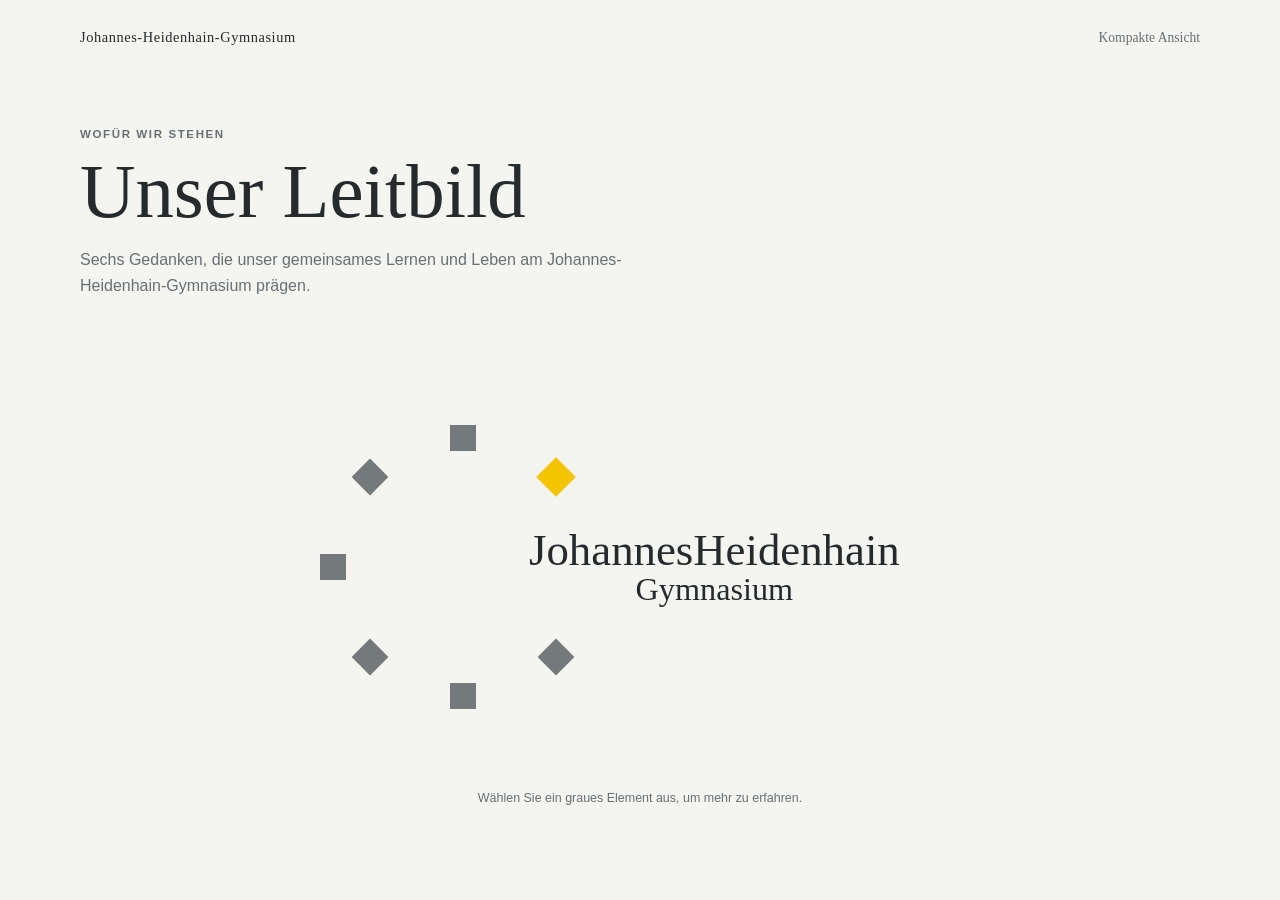
==== index.html @ b485fccd "init commit" ====
<!doctype html>
<html lang="de">
<head>
  <meta charset="utf-8">
  <meta name="viewport" content="width=device-width, initial-scale=1">
  <meta name="description" content="Das Leitbild des Johannes-Heidenhain-Gymnasiums Traunreut">
  <title>Unser Leitbild | JHG Traunreut</title>
  <link rel="stylesheet" href="styles.css">
</head>
<body>
  <header class="site-header">
    <a class="brand" href="index.html">Johannes-Heidenhain-Gymnasium</a>
    <nav class="site-nav" aria-label="Seitennavigation"><a href="leitbild-kompakt.html">Kompakte Ansicht</a></nav>
  </header>
  <main class="page-content">
    <section class="intro" aria-labelledby="page-title">
      <div class="eyebrow">Wofür wir stehen</div>
      <h1 id="page-title">Unser Leitbild</h1>
      <p>Sechs Gedanken, die unser gemeinsames Lernen und Leben am Johannes-Heidenhain-Gymnasium prägen.</p>
    </section>
    <section aria-label="Interaktives Leitbild">
      <div class="logo-stage">
        <div class="logo-wordmark" aria-hidden="true"><strong>JohannesHeidenhain</strong><span>Gymnasium</span></div>
        <div class="yellow-mark" aria-hidden="true"></div>
      </div>
      <div class="mobile-panel" aria-live="polite"></div>
      <p class="stage-note">Wählen Sie ein graues Element aus, um mehr zu erfahren.</p>
    </section>
  </main>
  <script src="leitbild.js"></script>
</body>
</html>
---- styles.css ----
:root {
  --ink: #252a2d;
  --muted: #687074;
  --paper: #f4f4f1;
  --card: #ffffff;
  --line: #d4d7d5;
  --yellow: #f5c400;
  --gray: #74797b;
  --shadow: 0 20px 42px rgba(31, 36, 38, 0.16);
  font-family: Georgia, "Times New Roman", serif;
  color: var(--ink);
  background: var(--paper);
}

* { box-sizing: border-box; }
html { min-width: 320px; }
body { margin: 0; background: var(--paper); }
button { font: inherit; }

.site-header, .page-content { width: min(1120px, calc(100% - 40px)); margin: 0 auto; }
.site-header { padding: 28px 0 18px; display: flex; justify-content: space-between; align-items: baseline; gap: 24px; }
.brand { color: var(--ink); font-size: 0.9rem; letter-spacing: 0.04em; text-decoration: none; }
.site-nav a { color: var(--muted); font-size: 0.85rem; text-decoration: none; border-bottom: 1px solid transparent; }
.site-nav a:hover, .site-nav a:focus-visible { color: var(--ink); border-color: var(--yellow); }
.page-content { padding: 64px 0 90px; }
.intro { max-width: 620px; margin-bottom: 52px; }
.eyebrow { color: var(--muted); font: 700 0.72rem/1.2 Arial, sans-serif; letter-spacing: 0.14em; text-transform: uppercase; }
h1 { max-width: 760px; margin: 12px 0 18px; font-size: clamp(2.4rem, 6vw, 5.6rem); font-weight: 400; line-height: 0.98; letter-spacing: 0; }
.intro p { color: var(--muted); max-width: 560px; font: 1rem/1.65 Arial, sans-serif; }

.logo-stage { position: relative; width: min(100%, 930px); min-height: 430px; margin: 0 auto; overflow-anchor: none; }
.logo-wordmark { position: absolute; left: 58%; top: 50%; z-index: 1; transform: translate(-50%, -50%); text-align: center; white-space: nowrap; font-size: clamp(1.5rem, 3.5vw, 3.5rem); line-height: 0.92; }
.logo-wordmark strong { display: block; font-weight: 400; }
.logo-wordmark span { display: block; margin-top: 0.12em; font-size: 0.72em; }
.yellow-mark { position: absolute; z-index: 2; left: 41%; top: 29%; width: 28px; aspect-ratio: 1; background: var(--yellow); transform: translate(-50%, -50%) rotate(45deg); }
.topic { position: absolute; z-index: 3; width: 38px; height: 38px; }
.topic.is-visible, .topic.is-closing { z-index: 10; }
.topic--prototype.is-visible::before { content: ""; position: absolute; z-index: 2; width: min(250px, 58vw); height: min(250px, 58vw); pointer-events: auto; }
.topic--orbit-left.is-visible::before { top: calc((38px - min(250px, 58vw)) / 2); left: calc(38px - min(250px, 58vw) - 20px); }
.topic--orbit-top.is-visible::before { top: calc(38px - min(250px, 58vw) - 20px); left: calc((38px - min(250px, 58vw)) / 2); }
.topic--orbit-bottom.is-visible::before { top: 38px; left: calc((38px - min(250px, 58vw)) / 2); }
.topic--orbit-upper-left.is-visible::before { top: calc(38px - min(250px, 58vw) - 20px); left: calc(38px - min(250px, 58vw) - 20px); }
.topic--orbit-lower-left.is-visible::before { top: 38px; left: calc(38px - min(250px, 58vw) - 20px); }
.topic--orbit-lower-right.is-visible::before { top: 38px; left: 38px; }
.topic--orbit-top { left: 31%; top: 20%; }
.topic--orbit-upper-left { left: 21%; top: 29%; }
.topic--orbit-left { left: 17%; top: 50%; }
.topic--orbit-lower-left { left: 21%; top: 71%; }
.topic--orbit-bottom { left: 31%; top: 80%; }
.topic--orbit-lower-right { left: 41%; top: 71%; }
.topic-trigger { position: relative; z-index: 4; width: 38px; height: 38px; min-height: 38px; padding: 0; border: 0; background: transparent; cursor: pointer; transform: translate(-50%, -50%); transition: transform 520ms cubic-bezier(.2,.75,.25,1), width 520ms cubic-bezier(.2,.75,.25,1), height 520ms cubic-bezier(.2,.75,.25,1), min-height 520ms cubic-bezier(.2,.75,.25,1), padding 520ms cubic-bezier(.2,.75,.25,1), background-color 360ms ease, box-shadow 360ms ease; }
.topic-trigger > span { position: absolute; top: 50%; left: 50%; display: block; width: 26px; height: 26px; margin: 0; background: var(--gray); transform: translate(-50%, -50%) rotate(var(--square-angle, 0deg)); transition: transform 360ms ease, background-color 240ms ease, box-shadow 360ms ease, opacity 220ms ease; }
.topic--orbit-top, .topic--orbit-bottom { --square-angle: 0deg; }
.topic--orbit-upper-left, .topic--orbit-lower-left, .topic--orbit-lower-right { --square-angle: 45deg; }
.topic--orbit-left { --square-angle: 90deg; }
.topic-trigger:hover > span, .topic.is-visible .topic-trigger > span { background: var(--ink); transform: translate(-50%, -50%) rotate(var(--square-angle, 0deg)) scale(1.12); box-shadow: 0 8px 18px rgba(31, 36, 38, 0.2); }
.topic.is-visible .topic-trigger > span, .topic.is-closing .topic-trigger > span { opacity: 0; transform: translate(-50%, -50%) rotate(var(--square-angle, 0deg)); }
.topic-trigger:focus-visible { outline: 3px solid var(--yellow); outline-offset: 5px; }
.topic-card { position: absolute; z-index: 3; top: 19px; left: 19px; width: min(340px, 36vw); min-height: 180px; padding: 27px 28px 25px; background: var(--card); box-shadow: var(--shadow); opacity: 0; pointer-events: none; transform: translate(-50%, -50%) scale(0.08); transform-origin: center; transition: opacity 300ms ease, transform 420ms cubic-bezier(.2,.75,.25,1); }
.topic.is-visible .topic-trigger { width: min(340px, 36vw); min-height: 180px; padding: 27px 28px 25px; border: 0; background: var(--card); box-shadow: var(--shadow); transform: translate(-50%, -50%); }
.topic.is-visible .topic-card { position: static; width: auto; min-height: 0; padding: 0; opacity: 1; pointer-events: auto; color: var(--ink); transform: none; }
.topic--prototype.is-visible .topic-trigger { width: min(250px, 58vw); height: min(250px, 58vw); min-height: 0; padding: 24px; border: 0; overflow: hidden; background: var(--gray); color: #ffffff; box-shadow: 0 18px 34px rgba(31, 36, 38, 0.24); transition: transform 520ms cubic-bezier(.2,.75,.25,1), width 520ms cubic-bezier(.2,.75,.25,1), height 520ms cubic-bezier(.2,.75,.25,1), padding 520ms cubic-bezier(.2,.75,.25,1), background-color 360ms ease; }
.topic--orbit-left.is-visible .topic-trigger { transform: translate(calc(-100% - 12px), -50%); transform-origin: right center; }
.topic--orbit-top.is-visible .topic-trigger { transform: translate(-50%, calc(-100% - 12px)); transform-origin: center bottom; }
.topic--orbit-bottom.is-visible .topic-trigger { transform: translate(-50%, 12px); transform-origin: center top; }
.topic--orbit-upper-left.is-visible .topic-trigger { transform: translate(calc(-100% - 12px), calc(-100% - 12px)); transform-origin: right bottom; }
.topic--orbit-lower-left.is-visible .topic-trigger { transform: translate(calc(-100% - 12px), 12px); transform-origin: right top; }
.topic--orbit-lower-right.is-visible .topic-trigger { transform: translate(12px, 12px); transform-origin: left top; }
.topic.is-visible .topic-card h2, .topic.is-visible .topic-card li { color: var(--ink); }
.topic--prototype.is-visible .topic-card { background: transparent; box-shadow: none; color: #ffffff; opacity: 1; transition: opacity 220ms ease 300ms; }
.topic--prototype.is-visible .topic-card h2, .topic--prototype.is-visible .topic-card li { color: #ffffff; }
.topic--prototype.is-visible .topic-card { text-align: center; }
.topic--prototype.is-visible .topic-card ul { padding-left: 0; list-style-position: inside; }
.topic--prototype.is-closing .topic-card { text-align: center; }
.topic--prototype.is-closing .topic-card ul { padding-left: 0; list-style-position: inside; }
.topic--prototype.is-closing .topic-trigger { width: min(250px, 58vw); height: min(250px, 58vw); min-height: 0; padding: 24px; border: 0; overflow: hidden; background: var(--gray); color: #ffffff; box-shadow: 0 18px 34px rgba(31, 36, 38, 0.24); transition-duration: 360ms; transition-delay: 180ms; }
.topic--orbit-left.is-closing .topic-trigger { transform: translate(calc(-100% - 12px), -50%); transform-origin: right center; }
.topic--orbit-top.is-closing .topic-trigger { transform: translate(-50%, calc(-100% - 12px)); transform-origin: center bottom; }
.topic--orbit-bottom.is-closing .topic-trigger { transform: translate(-50%, 12px); transform-origin: center top; }
.topic--orbit-upper-left.is-closing .topic-trigger { transform: translate(calc(-100% - 12px), calc(-100% - 12px)); transform-origin: right bottom; }
.topic--orbit-lower-left.is-closing .topic-trigger { transform: translate(calc(-100% - 12px), 12px); transform-origin: right top; }
.topic--orbit-lower-right.is-closing .topic-trigger { transform: translate(12px, 12px); transform-origin: left top; }
.topic--prototype.is-closing .topic-card { position: absolute; top: 24px; left: 24px; width: calc(min(250px, 58vw) - 48px); height: calc(min(250px, 58vw) - 48px); min-height: 0; padding: 0; overflow: hidden; background: transparent; box-shadow: none; opacity: 0; visibility: visible; pointer-events: none; color: #ffffff; transform: none; transition: opacity 180ms ease, transform 0s; }

/* Alternative preserved layout: the card can be detached beside the square later. */
.topic-card--detached { transform: translate(30px, 0) scale(0.72); transform-origin: top left; }
.topic-card--detached.is-visible { transform: translate(30px, 0) scale(1); }
.topic-card h2 { margin: 0 0 16px; font-size: clamp(1.2rem, 2vw, 1.65rem); font-weight: 400; line-height: 1.08; }
.topic-card ul, .compact-topic ul { margin: 0; padding-left: 1.15em; font: 0.94rem/1.5 Arial, sans-serif; }
.topic-card li + li, .compact-topic li + li { margin-top: 7px; }
.mobile-panel { display: none; }
.stage-note { color: var(--muted); margin: 8px 0 0; text-align: center; font: 0.78rem/1.4 Arial, sans-serif; }

.compact-list { max-width: 780px; }
.compact-page-logo { display: block; width: min(190px, 42vw); height: auto; margin: 0 0 38px; }
.compact-topic { padding: 27px 0 30px; border-top: 1px solid var(--line); }
.compact-topic h2 { margin: 0 0 15px; font-size: clamp(1.45rem, 3vw, 2.35rem); font-weight: 400; line-height: 1.08; }
.compact-topic ul { max-width: 620px; }

@media (max-width: 700px) {
  .site-header, .page-content { width: min(100% - 28px, 560px); }
  .site-header { padding-top: 20px; }
  .page-content { padding-top: 42px; }
  .intro { margin-bottom: 34px; }
  .logo-stage { min-height: 390px; }
  .logo-wordmark { font-size: clamp(1.3rem, 7vw, 2.4rem); }
  .yellow-mark { left: 40%; top: 29%; width: 20px; }
  .topic { width: 46px; height: 46px; }
  .topic-trigger { width: 46px; height: 46px; min-height: 46px; }
  .topic-trigger span { width: 30px; height: 30px; margin: 8px; }
  .topic--orbit-top { left: 31%; top: 22%; }
  .topic--orbit-upper-left { left: 22%; top: 29%; }
  .topic--orbit-left { left: 11%; top: 50%; }
  .topic--orbit-lower-left { left: 22%; top: 71%; }
  .topic--orbit-bottom { left: 31%; top: 78%; }
  .topic--orbit-lower-right { left: 40%; top: 71%; }
  .topic-card { display: none; }
  .topic--prototype.is-visible::before { display: none !important; }
  .topic--prototype.is-closing .topic-card { display: none; }
  .topic.is-visible .topic-trigger { width: 46px; height: 46px; min-height: 46px; padding: 0; border: 0; background: transparent; box-shadow: none; color: inherit; transform: translate(-50%, -50%); }
  .topic.is-closing .topic-trigger { width: 46px; height: 46px; min-height: 46px; padding: 0; border: 0; background: transparent; box-shadow: none; color: inherit; transform: translate(-50%, -50%); }
  .topic--prototype.is-visible .topic-trigger, .topic--prototype.is-closing .topic-trigger { width: 46px; height: 46px; min-height: 46px; padding: 0; background: transparent; box-shadow: none; transform: translate(-50%, -50%) !important; }
  .mobile-panel { display: block; min-height: 0; margin-top: 12px; }
  .mobile-panel.has-content { min-height: 180px; }
  .topic-card--mobile { display: block; position: relative; top: auto; left: auto; right: auto; width: 100%; min-height: 0; opacity: 1; transform: none; pointer-events: auto; }
}

@media (prefers-reduced-motion: reduce) {
  *, *::before, *::after { scroll-behavior: auto !important; transition-duration: 0.01ms !important; animation-duration: 0.01ms !important; }
}
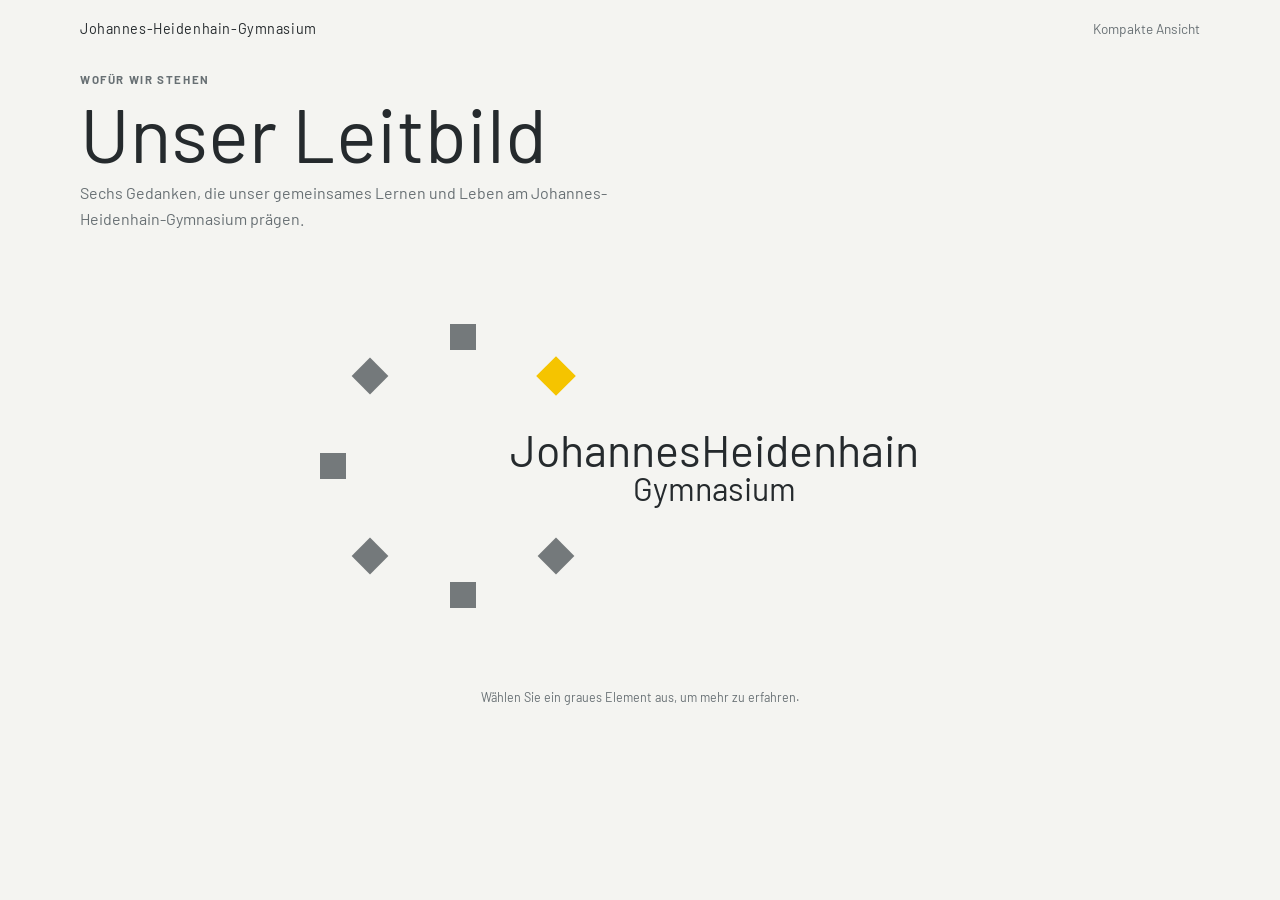
==== commit 83fde55d: "fixed layout on mobile/small devices and cleaned up" ====
--- a/index.html
+++ b/index.html
@@ -18,10 +18,23 @@
       <h1 id="page-title">Unser Leitbild</h1>
       <p>Sechs Gedanken, die unser gemeinsames Lernen und Leben am Johannes-Heidenhain-Gymnasium prägen.</p>
     </section>
+    <dialog class="mobile-choice" aria-labelledby="mobile-choice-title">
+      <form method="dialog">
+        <p class="eyebrow">Kleine Bildschirmbreite</p>
+        <h2 id="mobile-choice-title">Möchten Sie die kompakte Ansicht öffnen?</h2>
+        <p>Sie ist auf dem Smartphone besonders übersichtlich und gut lesbar.</p>
+        <div class="mobile-choice-actions">
+          <a class="mobile-choice-link" href="leitbild-kompakt.html">Kompakte Ansicht</a>
+          <button class="mobile-choice-continue" value="continue">Interaktive Ansicht</button>
+        </div>
+      </form>
+    </dialog>
     <section aria-label="Interaktives Leitbild">
       <div class="logo-stage">
-        <div class="logo-wordmark" aria-hidden="true"><strong>JohannesHeidenhain</strong><span>Gymnasium</span></div>
-        <div class="yellow-mark" aria-hidden="true"></div>
+        <a class="logo-wordmark" href="https://www.jhg-traunreut.schule/" aria-label="Zur Schulwebsite">
+          <strong>JohannesHeidenhain</strong><span>Gymnasium</span>
+        </a>
+        <a class="yellow-mark" href="https://www.jhg-traunreut.schule/" aria-label="Zur Schulwebsite" aria-hidden="true"></a>
       </div>
       <div class="mobile-panel" aria-live="polite"></div>
       <p class="stage-note">Wählen Sie ein graues Element aus, um mehr zu erfahren.</p>
--- a/styles.css
+++ b/styles.css
@@ -1,3 +1,5 @@
+@import url('https://fonts.googleapis.com/css2?family=Barlow:wght@400;500;600;700;800&display=swap');
+
 :root {
   --ink: #252a2d;
   --muted: #687074;
@@ -7,32 +9,58 @@
   --yellow: #f5c400;
   --gray: #74797b;
   --shadow: 0 20px 42px rgba(31, 36, 38, 0.16);
-  font-family: Georgia, "Times New Roman", serif;
+  font-family: "Barlow", "Segoe UI", Arial, sans-serif;
   color: var(--ink);
   background: var(--paper);
 }
 
 * { box-sizing: border-box; }
 html { min-width: 320px; }
-body { margin: 0; background: var(--paper); }
+body { margin: 0; background: var(--paper); font-family: "Barlow", "Segoe UI", Arial, sans-serif; }
 button { font: inherit; }
 
 .site-header, .page-content { width: min(1120px, calc(100% - 40px)); margin: 0 auto; }
-.site-header { padding: 28px 0 18px; display: flex; justify-content: space-between; align-items: baseline; gap: 24px; }
+.site-header { padding: 18px 0 10px; display: flex; justify-content: space-between; align-items: baseline; gap: 24px; }
 .brand { color: var(--ink); font-size: 0.9rem; letter-spacing: 0.04em; text-decoration: none; }
 .site-nav a { color: var(--muted); font-size: 0.85rem; text-decoration: none; border-bottom: 1px solid transparent; }
 .site-nav a:hover, .site-nav a:focus-visible { color: var(--ink); border-color: var(--yellow); }
-.page-content { padding: 64px 0 90px; }
-.intro { max-width: 620px; margin-bottom: 52px; }
-.eyebrow { color: var(--muted); font: 700 0.72rem/1.2 Arial, sans-serif; letter-spacing: 0.14em; text-transform: uppercase; }
-h1 { max-width: 760px; margin: 12px 0 18px; font-size: clamp(2.4rem, 6vw, 5.6rem); font-weight: 400; line-height: 0.98; letter-spacing: 0; }
-.intro p { color: var(--muted); max-width: 560px; font: 1rem/1.65 Arial, sans-serif; }
+.page-content { padding: 26px 0 90px; }
+.intro { max-width: 620px; margin-bottom: 18px; }
+.eyebrow { color: var(--muted); font: 700 0.72rem/1.2 "Barlow", "Segoe UI", Arial, sans-serif; letter-spacing: 0.14em; text-transform: uppercase; }
+h1 { max-width: 760px; margin: 8px 0 10px; font-size: clamp(2.4rem, 6vw, 5.6rem); font-weight: 400; line-height: 0.98; letter-spacing: 0; }
+.intro p { color: var(--muted); max-width: 560px; margin: 0; font: 1rem/1.65 "Barlow", "Segoe UI", Arial, sans-serif; }
 
 .logo-stage { position: relative; width: min(100%, 930px); min-height: 430px; margin: 0 auto; overflow-anchor: none; }
-.logo-wordmark { position: absolute; left: 58%; top: 50%; z-index: 1; transform: translate(-50%, -50%); text-align: center; white-space: nowrap; font-size: clamp(1.5rem, 3.5vw, 3.5rem); line-height: 0.92; }
+.logo-wordmark {
+  position: absolute;
+  left: 58%;
+  top: 50%;
+  z-index: 1;
+  display: block;
+  color: inherit;
+  text-decoration: none;
+  transform: translate(-50%, -50%);
+  text-align: center;
+  white-space: nowrap;
+  font-size: clamp(1.5rem, 3.5vw, 3.5rem);
+  line-height: 0.92;
+}
 .logo-wordmark strong { display: block; font-weight: 400; }
 .logo-wordmark span { display: block; margin-top: 0.12em; font-size: 0.72em; }
-.yellow-mark { position: absolute; z-index: 2; left: 41%; top: 29%; width: 28px; aspect-ratio: 1; background: var(--yellow); transform: translate(-50%, -50%) rotate(45deg); }
+.yellow-mark {
+  position: absolute;
+  z-index: 2;
+  left: 41%;
+  top: 29%;
+  display: block;
+  width: 28px;
+  aspect-ratio: 1;
+  background: var(--yellow);
+  text-decoration: none;
+  transform: translate(-50%, -50%) rotate(45deg);
+}
+.compact-page-logo-link { display: inline-block; text-decoration: none; }
+.compact-page-logo-link:focus-visible, .logo-wordmark:focus-visible, .yellow-mark:focus-visible { outline: 3px solid var(--yellow); outline-offset: 6px; }
 .topic { position: absolute; z-index: 3; width: 38px; height: 38px; }
 .topic.is-visible, .topic.is-closing { z-index: 10; }
 .topic--prototype.is-visible::before { content: ""; position: absolute; z-index: 2; width: min(250px, 58vw); height: min(250px, 58vw); pointer-events: auto; }
@@ -86,12 +114,29 @@
 .topic-card--detached { transform: translate(30px, 0) scale(0.72); transform-origin: top left; }
 .topic-card--detached.is-visible { transform: translate(30px, 0) scale(1); }
 .topic-card h2 { margin: 0 0 16px; font-size: clamp(1.2rem, 2vw, 1.65rem); font-weight: 400; line-height: 1.08; }
-.topic-card ul, .compact-topic ul { margin: 0; padding-left: 1.15em; font: 0.94rem/1.5 Arial, sans-serif; }
+.topic-card ul, .compact-topic ul { margin: 0; padding-left: 1.15em; font: 0.94rem/1.5 "Barlow", "Segoe UI", Arial, sans-serif; }
 .topic-card li + li, .compact-topic li + li { margin-top: 7px; }
 .mobile-panel { display: none; }
-.stage-note { color: var(--muted); margin: 8px 0 0; text-align: center; font: 0.78rem/1.4 Arial, sans-serif; }
+.stage-note { color: var(--muted); margin: 8px 0 0; text-align: center; font: 0.78rem/1.4 "Barlow", "Segoe UI", Arial, sans-serif; }
+.mobile-choice { width: min(420px, calc(100% - 32px)); padding: 28px; border: 0; border-top: 4px solid var(--yellow); color: var(--ink); background: var(--card); box-shadow: var(--shadow); }
+.mobile-choice::backdrop { background: rgba(37, 42, 45, 0.38); }
+.mobile-choice h2 { margin: 8px 0 12px; font-size: 1.55rem; font-weight: 400; line-height: 1.12; }
+.mobile-choice p:not(.eyebrow) { color: var(--muted); font: 0.95rem/1.5 "Barlow", "Segoe UI", Arial, sans-serif; }
+.mobile-choice-actions { display: flex; flex-wrap: wrap; gap: 10px; margin-top: 22px; }
+.mobile-choice-link, .mobile-choice-continue { display: inline-flex; min-height: 42px; align-items: center; justify-content: center; padding: 10px 14px; border: 1px solid var(--ink); color: var(--ink); background: transparent; font: 0.82rem/1.2 "Barlow", "Segoe UI", Arial, sans-serif; text-decoration: none; cursor: pointer; }
+.mobile-choice-link { border-color: var(--yellow); background: var(--yellow); }
+.mobile-choice-link:focus-visible, .mobile-choice-continue:focus-visible { outline: 3px solid var(--yellow); outline-offset: 3px; }
 
 .compact-list { max-width: 780px; }
+.compact-disclaimer {
+  margin: 0 0 24px;
+  padding: 14px 18px;
+  border-left: 4px solid var(--yellow);
+  background: rgba(245, 196, 0, 0.12);
+  color: var(--ink);
+  font: 0.94rem/1.55 "Barlow", "Segoe UI", Arial, sans-serif;
+}
+.compact-disclaimer[hidden] { display: none; }
 .compact-page-logo { display: block; width: min(190px, 42vw); height: auto; margin: 0 0 38px; }
 .compact-topic { padding: 27px 0 30px; border-top: 1px solid var(--line); }
 .compact-topic h2 { margin: 0 0 15px; font-size: clamp(1.45rem, 3vw, 2.35rem); font-weight: 400; line-height: 1.08; }
@@ -102,18 +147,19 @@
   .site-header { padding-top: 20px; }
   .page-content { padding-top: 42px; }
   .intro { margin-bottom: 34px; }
-  .logo-stage { min-height: 390px; }
-  .logo-wordmark { font-size: clamp(1.3rem, 7vw, 2.4rem); }
-  .yellow-mark { left: 40%; top: 29%; width: 20px; }
+  .logo-stage { width: min(100%, 360px); min-height: 310px; margin: 8px auto 0; }
+  .logo-wordmark { left: 62%; top: 50%; max-width: 52%; white-space: normal; font-size: clamp(1rem, 5.6vw, 1.45rem); }
+  .logo-wordmark strong { white-space: normal; }
+  .yellow-mark { left: 43%; top: 29%; width: 18px; }
   .topic { width: 46px; height: 46px; }
   .topic-trigger { width: 46px; height: 46px; min-height: 46px; }
   .topic-trigger span { width: 30px; height: 30px; margin: 8px; }
-  .topic--orbit-top { left: 31%; top: 22%; }
-  .topic--orbit-upper-left { left: 22%; top: 29%; }
-  .topic--orbit-left { left: 11%; top: 50%; }
-  .topic--orbit-lower-left { left: 22%; top: 71%; }
-  .topic--orbit-bottom { left: 31%; top: 78%; }
-  .topic--orbit-lower-right { left: 40%; top: 71%; }
+  .topic--orbit-top { left: 31%; top: 20%; }
+  .topic--orbit-upper-left { left: 20%; top: 29%; }
+  .topic--orbit-left { left: 10%; top: 50%; }
+  .topic--orbit-lower-left { left: 20%; top: 71%; }
+  .topic--orbit-bottom { left: 31%; top: 80%; }
+  .topic--orbit-lower-right { left: 42%; top: 71%; }
   .topic-card { display: none; }
   .topic--prototype.is-visible::before { display: none !important; }
   .topic--prototype.is-closing .topic-card { display: none; }
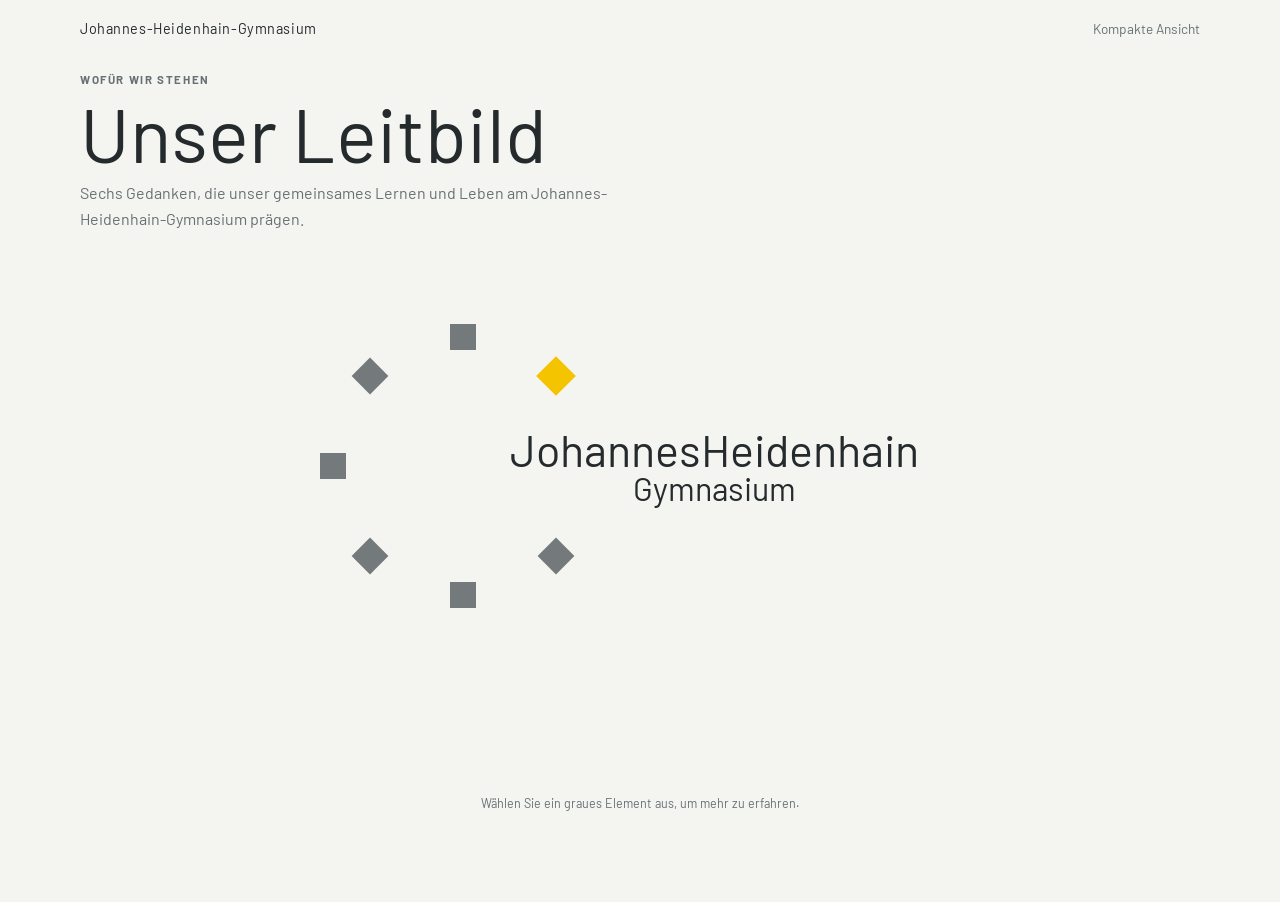
==== commit ac6cd8cd: "removed link back to homepage" ====
--- a/index.html
+++ b/index.html
@@ -31,13 +31,14 @@
     </dialog>
     <section aria-label="Interaktives Leitbild">
       <div class="logo-stage">
-        <a class="logo-wordmark" href="https://www.jhg-traunreut.schule/" aria-label="Zur Schulwebsite">
+        <div class="logo-wordmark" aria-hidden="true">
           <strong>JohannesHeidenhain</strong><span>Gymnasium</span>
-        </a>
-        <a class="yellow-mark" href="https://www.jhg-traunreut.schule/" aria-label="Zur Schulwebsite" aria-hidden="true"></a>
+        </div>
+        <div class="yellow-mark" aria-hidden="true"></div>
       </div>
       <div class="mobile-panel" aria-live="polite"></div>
       <p class="stage-note">Wählen Sie ein graues Element aus, um mehr zu erfahren.</p>
+      <p class="motion-note" hidden>Hinweis: Reduzierte Animationen sind aktiviert. Übergänge und Bewegungen werden deshalb verkürzt dargestellt.</p>
     </section>
   </main>
   <script src="leitbild.js"></script>
--- a/styles.css
+++ b/styles.css
@@ -30,7 +30,7 @@
 h1 { max-width: 760px; margin: 8px 0 10px; font-size: clamp(2.4rem, 6vw, 5.6rem); font-weight: 400; line-height: 0.98; letter-spacing: 0; }
 .intro p { color: var(--muted); max-width: 560px; margin: 0; font: 1rem/1.65 "Barlow", "Segoe UI", Arial, sans-serif; }
 
-.logo-stage { position: relative; width: min(100%, 930px); min-height: 430px; margin: 0 auto; overflow-anchor: none; }
+.logo-stage { position: relative; width: min(100%, 930px); height: 620px; margin: 0 auto; overflow: visible; }
 .logo-wordmark {
   position: absolute;
   left: 58%;
@@ -39,6 +39,7 @@
   display: block;
   color: inherit;
   text-decoration: none;
+  top: 215px;
   transform: translate(-50%, -50%);
   text-align: center;
   white-space: nowrap;
@@ -51,7 +52,7 @@
   position: absolute;
   z-index: 2;
   left: 41%;
-  top: 29%;
+  top: 125px;
   display: block;
   width: 28px;
   aspect-ratio: 1;
@@ -70,12 +71,12 @@
 .topic--orbit-upper-left.is-visible::before { top: calc(38px - min(250px, 58vw) - 20px); left: calc(38px - min(250px, 58vw) - 20px); }
 .topic--orbit-lower-left.is-visible::before { top: 38px; left: calc(38px - min(250px, 58vw) - 20px); }
 .topic--orbit-lower-right.is-visible::before { top: 38px; left: 38px; }
-.topic--orbit-top { left: 31%; top: 20%; }
-.topic--orbit-upper-left { left: 21%; top: 29%; }
-.topic--orbit-left { left: 17%; top: 50%; }
-.topic--orbit-lower-left { left: 21%; top: 71%; }
-.topic--orbit-bottom { left: 31%; top: 80%; }
-.topic--orbit-lower-right { left: 41%; top: 71%; }
+.topic--orbit-top { left: 31%; top: 86px; }
+.topic--orbit-upper-left { left: 21%; top: 125px; }
+.topic--orbit-left { left: 17%; top: 215px; }
+.topic--orbit-lower-left { left: 21%; top: 305px; }
+.topic--orbit-bottom { left: 31%; top: 344px; }
+.topic--orbit-lower-right { left: 41%; top: 305px; }
 .topic-trigger { position: relative; z-index: 4; width: 38px; height: 38px; min-height: 38px; padding: 0; border: 0; background: transparent; cursor: pointer; transform: translate(-50%, -50%); transition: transform 520ms cubic-bezier(.2,.75,.25,1), width 520ms cubic-bezier(.2,.75,.25,1), height 520ms cubic-bezier(.2,.75,.25,1), min-height 520ms cubic-bezier(.2,.75,.25,1), padding 520ms cubic-bezier(.2,.75,.25,1), background-color 360ms ease, box-shadow 360ms ease; }
 .topic-trigger > span { position: absolute; top: 50%; left: 50%; display: block; width: 26px; height: 26px; margin: 0; background: var(--gray); transform: translate(-50%, -50%) rotate(var(--square-angle, 0deg)); transition: transform 360ms ease, background-color 240ms ease, box-shadow 360ms ease, opacity 220ms ease; }
 .topic--orbit-top, .topic--orbit-bottom { --square-angle: 0deg; }
@@ -88,25 +89,33 @@
 .topic.is-visible .topic-trigger { width: min(340px, 36vw); min-height: 180px; padding: 27px 28px 25px; border: 0; background: var(--card); box-shadow: var(--shadow); transform: translate(-50%, -50%); }
 .topic.is-visible .topic-card { position: static; width: auto; min-height: 0; padding: 0; opacity: 1; pointer-events: auto; color: var(--ink); transform: none; }
 .topic--prototype.is-visible .topic-trigger { width: min(250px, 58vw); height: min(250px, 58vw); min-height: 0; padding: 24px; border: 0; overflow: hidden; background: var(--gray); color: #ffffff; box-shadow: 0 18px 34px rgba(31, 36, 38, 0.24); transition: transform 520ms cubic-bezier(.2,.75,.25,1), width 520ms cubic-bezier(.2,.75,.25,1), height 520ms cubic-bezier(.2,.75,.25,1), padding 520ms cubic-bezier(.2,.75,.25,1), background-color 360ms ease; }
-.topic--orbit-left.is-visible .topic-trigger { transform: translate(calc(-100% - 12px), -50%); transform-origin: right center; }
+.topic--orbit-left.is-visible .topic-trigger { transform: translate(-50%, -50%); transform-origin: center center; }
 .topic--orbit-top.is-visible .topic-trigger { transform: translate(-50%, calc(-100% - 12px)); transform-origin: center bottom; }
 .topic--orbit-bottom.is-visible .topic-trigger { transform: translate(-50%, 12px); transform-origin: center top; }
-.topic--orbit-upper-left.is-visible .topic-trigger { transform: translate(calc(-100% - 12px), calc(-100% - 12px)); transform-origin: right bottom; }
-.topic--orbit-lower-left.is-visible .topic-trigger { transform: translate(calc(-100% - 12px), 12px); transform-origin: right top; }
+.topic--orbit-upper-left.is-visible .topic-trigger { transform: translate(-50%, calc(-100% + 24px)); transform-origin: center bottom; }
+.topic--orbit-lower-left.is-visible .topic-trigger { transform: translate(-50%, 12px); transform-origin: center top; }
 .topic--orbit-lower-right.is-visible .topic-trigger { transform: translate(12px, 12px); transform-origin: left top; }
 .topic.is-visible .topic-card h2, .topic.is-visible .topic-card li { color: var(--ink); }
-.topic--prototype.is-visible .topic-card { background: transparent; box-shadow: none; color: #ffffff; opacity: 1; transition: opacity 220ms ease 300ms; }
+.topic--prototype.is-visible .topic-card { position: absolute; top: 24px; right: 24px; bottom: 24px; left: 24px; display: flex; width: auto; height: auto; flex-direction: column; align-items: center; justify-content: center; background: transparent; box-shadow: none; color: #ffffff; opacity: 1; transition: opacity 220ms ease 300ms; }
 .topic--prototype.is-visible .topic-card h2, .topic--prototype.is-visible .topic-card li { color: #ffffff; }
 .topic--prototype.is-visible .topic-card { text-align: center; }
-.topic--prototype.is-visible .topic-card ul { padding-left: 0; list-style-position: inside; }
+.topic--prototype.is-visible .topic-card h2, .topic--prototype.is-visible .topic-card li { text-align: center; }
+.topic--prototype.is-visible .topic-card h2 { width: 100%; }
+.topic--prototype.is-visible .topic-card ul { display: flex; width: 100%; flex-direction: column; align-items: center; gap: 7px; padding-left: 0; list-style: none; }
+.topic--prototype.is-visible .topic-card li { width: 100%; }
+.topic--prototype.is-visible .topic-card h2 { margin-bottom: 12px; font-size: clamp(1.05rem, 1.8vw, 1.35rem); line-height: 1.05; }
+.topic--prototype.is-visible .topic-card ul { font-size: clamp(0.78rem, 1.25vw, 0.88rem); line-height: 1.3; }
 .topic--prototype.is-closing .topic-card { text-align: center; }
-.topic--prototype.is-closing .topic-card ul { padding-left: 0; list-style-position: inside; }
+.topic--prototype.is-closing .topic-card ul { padding-left: 0; list-style: none; }
+.topic--prototype.is-closing .topic-card { display: flex; flex-direction: column; align-items: center; justify-content: center; }
+.topic--prototype.is-closing .topic-card h2 { width: 100%; margin-bottom: 12px; font-size: clamp(1.05rem, 1.8vw, 1.35rem); line-height: 1.05; }
+.topic--prototype.is-closing .topic-card ul { display: flex; width: 100%; flex-direction: column; align-items: center; gap: 7px; font-size: clamp(0.78rem, 1.25vw, 0.88rem); line-height: 1.3; }
 .topic--prototype.is-closing .topic-trigger { width: min(250px, 58vw); height: min(250px, 58vw); min-height: 0; padding: 24px; border: 0; overflow: hidden; background: var(--gray); color: #ffffff; box-shadow: 0 18px 34px rgba(31, 36, 38, 0.24); transition-duration: 360ms; transition-delay: 180ms; }
-.topic--orbit-left.is-closing .topic-trigger { transform: translate(calc(-100% - 12px), -50%); transform-origin: right center; }
+.topic--orbit-left.is-closing .topic-trigger { transform: translate(-50%, -50%); transform-origin: center center; }
 .topic--orbit-top.is-closing .topic-trigger { transform: translate(-50%, calc(-100% - 12px)); transform-origin: center bottom; }
 .topic--orbit-bottom.is-closing .topic-trigger { transform: translate(-50%, 12px); transform-origin: center top; }
-.topic--orbit-upper-left.is-closing .topic-trigger { transform: translate(calc(-100% - 12px), calc(-100% - 12px)); transform-origin: right bottom; }
-.topic--orbit-lower-left.is-closing .topic-trigger { transform: translate(calc(-100% - 12px), 12px); transform-origin: right top; }
+.topic--orbit-upper-left.is-closing .topic-trigger { transform: translate(-50%, calc(-100% + 24px)); transform-origin: center bottom; }
+.topic--orbit-lower-left.is-closing .topic-trigger { transform: translate(-50%, 12px); transform-origin: center top; }
 .topic--orbit-lower-right.is-closing .topic-trigger { transform: translate(12px, 12px); transform-origin: left top; }
 .topic--prototype.is-closing .topic-card { position: absolute; top: 24px; left: 24px; width: calc(min(250px, 58vw) - 48px); height: calc(min(250px, 58vw) - 48px); min-height: 0; padding: 0; overflow: hidden; background: transparent; box-shadow: none; opacity: 0; visibility: visible; pointer-events: none; color: #ffffff; transform: none; transition: opacity 180ms ease, transform 0s; }
 
@@ -117,8 +126,11 @@
 .topic-card ul, .compact-topic ul { margin: 0; padding-left: 1.15em; font: 0.94rem/1.5 "Barlow", "Segoe UI", Arial, sans-serif; }
 .topic-card li + li, .compact-topic li + li { margin-top: 7px; }
 .mobile-panel { display: none; }
-.stage-note { color: var(--muted); margin: 8px 0 0; text-align: center; font: 0.78rem/1.4 "Barlow", "Segoe UI", Arial, sans-serif; }
-.mobile-choice { width: min(420px, calc(100% - 32px)); padding: 28px; border: 0; border-top: 4px solid var(--yellow); color: var(--ink); background: var(--card); box-shadow: var(--shadow); }
+.stage-note { color: var(--muted); margin: -76px 0 0; text-align: center; font: 0.78rem/1.4 "Barlow", "Segoe UI", Arial, sans-serif; }
+.motion-note { max-width: 560px; margin: 10px auto 0; padding: 10px 14px; border-left: 3px solid var(--yellow); color: var(--muted); background: rgba(245, 196, 0, 0.1); text-align: center; font: 0.78rem/1.4 "Barlow", "Segoe UI", Arial, sans-serif; }
+.motion-note[hidden] { display: none; }
+.mobile-choice { display: none; width: min(420px, calc(100% - 32px)); padding: 28px; border: 0; border-top: 4px solid var(--yellow); color: var(--ink); background: var(--card); box-shadow: var(--shadow); }
+.mobile-choice[open] { display: block; }
 .mobile-choice::backdrop { background: rgba(37, 42, 45, 0.38); }
 .mobile-choice h2 { margin: 8px 0 12px; font-size: 1.55rem; font-weight: 400; line-height: 1.12; }
 .mobile-choice p:not(.eyebrow) { color: var(--muted); font: 0.95rem/1.5 "Barlow", "Segoe UI", Arial, sans-serif; }
@@ -147,7 +159,7 @@
   .site-header { padding-top: 20px; }
   .page-content { padding-top: 42px; }
   .intro { margin-bottom: 34px; }
-  .logo-stage { width: min(100%, 360px); min-height: 310px; margin: 8px auto 0; }
+  .logo-stage { width: min(100%, 360px); height: 310px; margin: 8px auto 0; }
   .logo-wordmark { left: 62%; top: 50%; max-width: 52%; white-space: normal; font-size: clamp(1rem, 5.6vw, 1.45rem); }
   .logo-wordmark strong { white-space: normal; }
   .yellow-mark { left: 43%; top: 29%; width: 18px; }
@@ -168,6 +180,7 @@
   .topic--prototype.is-visible .topic-trigger, .topic--prototype.is-closing .topic-trigger { width: 46px; height: 46px; min-height: 46px; padding: 0; background: transparent; box-shadow: none; transform: translate(-50%, -50%) !important; }
   .mobile-panel { display: block; min-height: 0; margin-top: 12px; }
   .mobile-panel.has-content { min-height: 180px; }
+  .stage-note { margin-top: 8px; }
   .topic-card--mobile { display: block; position: relative; top: auto; left: auto; right: auto; width: 100%; min-height: 0; opacity: 1; transform: none; pointer-events: auto; }
 }
 
